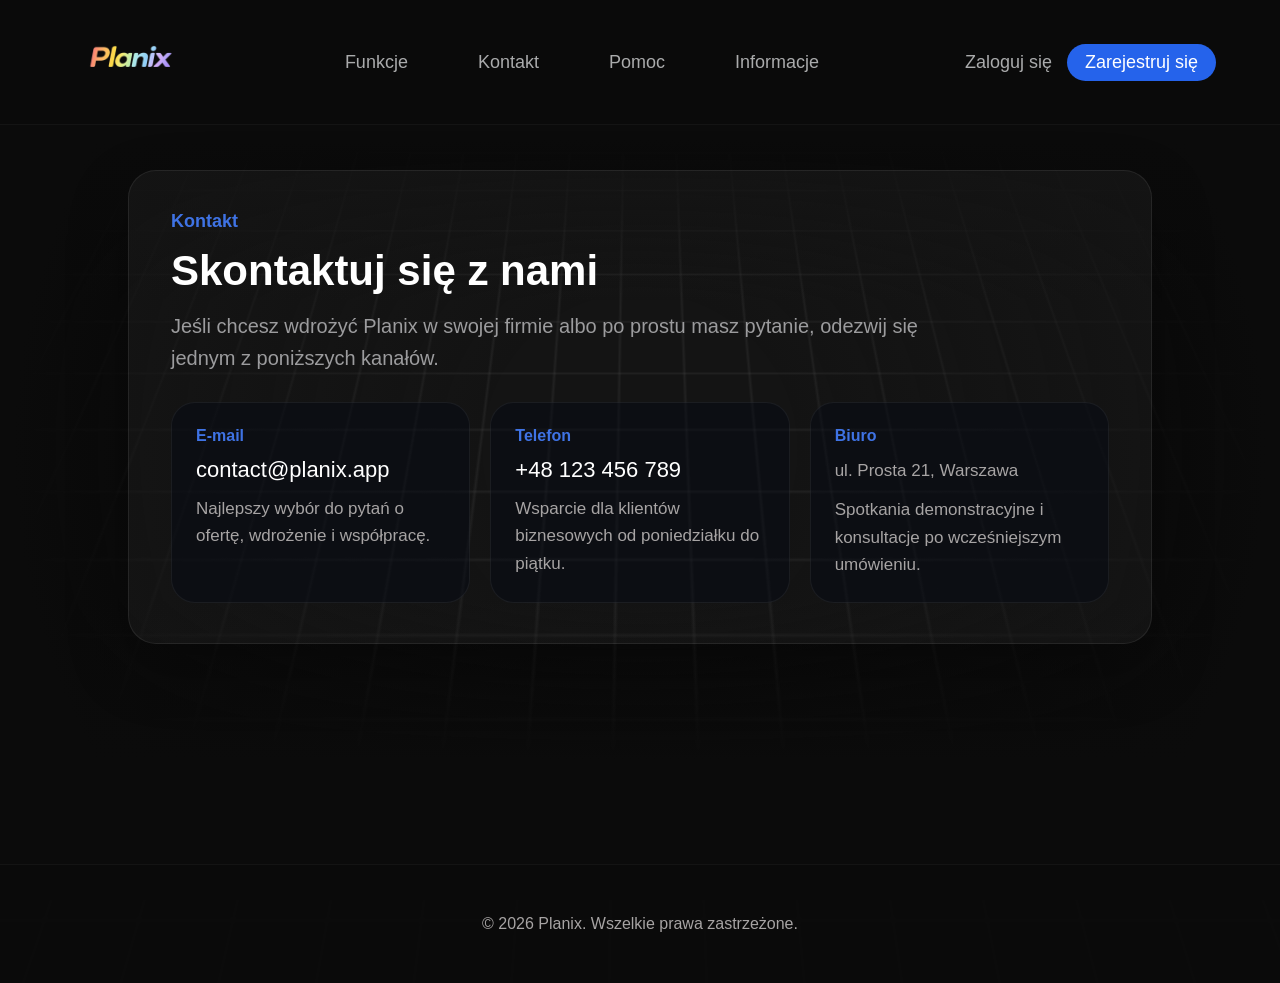
==== frontend/pages/contact.html @ fbd1f074 "add standalone info pages and update landing page styles" ====
<!doctype html>
<html lang="pl">
  <head>
    <meta charset="UTF-8" />
    <meta name="viewport" content="width=device-width, initial-scale=1.0" />
    <title>Planix | Kontakt</title>
    <link rel="stylesheet" href="../styles/index.css" />
    <link rel="stylesheet" href="../styles/info.css" />
  </head>
  <body>
    <header>
      <div class="navbar">
        <div class="nav-left">
          <a href="index.html">
            <img class="navbar-logo-shape" src="../images/logo.png" alt="logo" />
          </a>
        </div>

        <div class="nav-center">
          <a class="navbar-link" href="features.html">Funkcje</a>
          <a class="navbar-link" href="contact.html">Kontakt</a>
          <a class="navbar-link" href="help.html">Pomoc</a>
          <a class="navbar-link" href="info.html">Informacje</a>
        </div>

        <div class="nav-right">
          <a class="login-btn" href="login.html">Zaloguj się</a>
          <a class="signup-btn" href="registration.html">Zarejestruj się</a>
          <div class="menu-toggle" id="menu-toggle">&#9776;</div>
        </div>
      </div>
    </header>

    <div class="mobile-menu" id="mobile-menu">
      <a class="navbar-link" href="features.html">Funkcje</a>
      <a class="navbar-link" href="contact.html">Kontakt</a>
      <a class="navbar-link" href="help.html">Pomoc</a>
      <a class="navbar-link" href="info.html">Informacje</a>
    </div>

    <div class="overlay" id="overlay"></div>

    <main class="content info-page-content">
      <section class="info-section info-page-panel">
        <div class="section-heading">
          <span class="section-eyebrow">Kontakt</span>
          <h1 class="section-title">Skontaktuj się z nami</h1>
          <p class="section-text">
            Jeśli chcesz wdrożyć Planix w swojej firmie albo po prostu masz
            pytanie, odezwij się jednym z poniższych kanałów.
          </p>
        </div>

        <div class="contact-grid">
          <article class="contact-card">
            <span class="contact-label">E-mail</span>
            <a href="mailto:contact@planix.app">contact@planix.app</a>
            <p>Najlepszy wybór do pytań o ofertę, wdrożenie i współpracę.</p>
          </article>
          <article class="contact-card">
            <span class="contact-label">Telefon</span>
            <a href="tel:+48123456789">+48 123 456 789</a>
            <p>Wsparcie dla klientów biznesowych od poniedziałku do piątku.</p>
          </article>
          <article class="contact-card">
            <span class="contact-label">Biuro</span>
            <p class="contact-main">ul. Prosta 21, Warszawa</p>
            <p>Spotkania demonstracyjne i konsultacje po wcześniejszym umówieniu.</p>
          </article>
        </div>
      </section>
    </main>

    <div class="bottom">© 2026 Planix. Wszelkie prawa zastrzeżone.</div>
    <script src="../scripts/navigation.js"></script>
  </body>
</html>
---- frontend/styles/index.css ----
html,
body {
  height: 100%;
}

body {
  margin: 0;
  background: #0b0b0b;
  color: white;
  font-family: "Inter", sans-serif;
  display: flex;
  flex-direction: column;
}

body::before {
  content: "";
  position: fixed;
  inset: 0;
  z-index: -2;
  background-image: linear-gradient(
      rgba(255, 255, 255, 0.07) 0.8px,
      transparent 0.8px
    ),
    linear-gradient(90deg, rgba(255, 255, 255, 0.07) 0.8px, transparent 0.8px);
  background-size: 30px 30px;
  transform: perspective(1200px) rotateX(55deg) scale(1.5) translateY(150px);
  transform-origin: center top;
  opacity: 0.7;
}

body::after {
  content: "";
  position: fixed;
  inset: 0;
  z-index: -2;

  background: linear-gradient(
      to bottom,
      #0b0b0b 0%,
      #0b0b0b 140px,
      transparent 300px
    ),
    linear-gradient(to top, #0b0b0b 0%, #0b0b0b 140px, transparent 300px),
    radial-gradient(circle at center, transparent 20%, #0b0b0b 80%);
}

/*NAVBAR */

header {
  width: 100%;
  display: flex;
  justify-content: center;
  position: fixed;
  background: rgba(11, 11, 11, 0.95);
  border-bottom: 1px solid rgba(255, 255, 255, 0.04);
  z-index: 2;
}

.navbar {
  display: flex;
  align-items: center;
  justify-content: space-between;
  width: 90%;
  padding: 15px 0;
}

.navbar-logo-shape {
  height: 90px;
}

.nav-left {
  display: flex;
  align-items: center;
}

.nav-center {
  display: flex;
  gap: 30px;
  justify-content: center;
  flex: 1;
}

.navbar-link {
  color: rgb(170, 171, 172);
  font-size: 18px;
  text-decoration: none;
  font-weight: 500;
  padding: 8px 20px;
}

.navbar-link:hover {
  color: white;
}

.nav-right {
  display: flex;
  align-items: center;
  gap: 15px;
}

.login-btn {
  color: rgb(170, 171, 172);
  text-decoration: none;
  font-size: 18px;
  cursor: pointer;
}

.login-btn:hover {
  color: rgb(229, 232, 235);
}

.signup-btn {
  background: #2563eb;
  color: white;
  padding: 8px 18px;
  border-radius: 999px;
  text-decoration: none;
  font-size: 18px;
  cursor: pointer;
}

.signup-btn:hover {
  background: #5683e3;
}

/* hamburger*/
.menu-toggle {
  display: none;
  font-size: 28px;
  cursor: pointer;
}

.mobile-menu {
  position: fixed;
  top: 80px;
  right: 0;
  width: 250px;
  height: 100%;
  background: #0b0b0b;
  display: flex;
  flex-direction: column;
  gap: 20px;
  padding: 20px;
  transform: translateX(100%);
  transition: 0.3s ease;
  z-index: 999;
}

.mobile-menu {
  top: 80px;
  right: 0;
  width: 250px;
  height: 100%;
  background: #0b0b0b;
  display: flex;
  flex-direction: column;
  gap: 20px;
  padding: 20px;
  transform: translateX(100%);
  transition: 0.3s ease;
  z-index: 999;
  border-left: 1px solid rgba(255, 255, 255, 0.05);
}

.mobile-menu.active {
  transform: translateX(0);
}

.overlay {
  position: fixed;
  inset: 0;
  background: rgba(0, 0, 0, 0.6);
  opacity: 0;
  pointer-events: none;
  transition: 0.3s;
  z-index: 998;
}

.overlay.active {
  opacity: 1;
  pointer-events: all;
}

/*CONTENT*/

.content {
  display: flex;
  flex-direction: column;
  align-items: center;
  width: 100%;
  padding-top: 140px;
  flex: 1;
}

.content h1 {
  width: 80%;
  display: flex;
  flex-direction: column;
  align-items: center;
}

.header-text1 {
  font-weight: 100;
  font-size: 50px;
  padding: 40px 20px 20px 20px;
}

.header-text2 {
  font-size: 80px;
  font-weight: 800;
  padding-bottom: 20px;

  background: linear-gradient(
    90deg,
    #ff7a18,
    #ff3d77,
    #7a5cff,
    #00c6ff,
    #00ffa3
  );

  background-size: 300% 300%;
  -webkit-background-clip: text;
  -webkit-text-fill-color: transparent;
  animation: gradientMove 6s ease infinite;
}

@keyframes gradientMove {
  0% {
    background-position: 0% 50%;
  }
  50% {
    background-position: 100% 50%;
  }
  100% {
    background-position: 0% 50%;
  }
}

.header-text3 {
  width: 800px;
  font-size: 25px;
  text-align: center;
  color: rgb(108, 105, 105);
}

.content-buttons {
  display: flex;
  gap: 16px;
  padding-top: 30px;
  padding-bottom: 120px;
}

.start-btn {
  background: #2563eb;
  color: white;
  padding: 15px 30px;
  border-radius: 999px;
  font-size: 28px;
  cursor: pointer;
}

.start-btn:hover {
  background: #5683e5;
}

.download-btn {
  background: none;
  color: rgb(39, 128, 69);
  padding: 15px 30px;
  border-radius: 999px;
  font-size: 28px;
  border: solid rgb(39, 128, 69) 0.5px;
  cursor: pointer;
}

.download-btn:hover {
  border: solid rgb(68, 184, 107) 0.5px;
  color: rgb(68, 184, 107);
}

/*DESCRIPTION*/

.description {
  display: flex;
  gap: 40px;
  width: 80%;
  padding-top: 30px;
  padding-bottom: 120px;
  border: 1px solid rgba(255, 255, 255, 0.08);
  border-radius: 28px;
  background: rgba(255, 255, 255, 0.04);
  box-shadow: 0 24px 60px rgba(0, 0, 0, 0.28);
  position: relative;
  z-index: 1;
}

.description-img {
  height: 400px;
  width: 50%;
  transform: perspective(1000px) rotateX(-10deg) rotateY(-40deg);
  position: relative;
  z-index: -1;
}

.description-container {
  width: 50%;
  padding-top: 110px;
  display: flex;
  flex-direction: column;
}

.description-text1 {
  font-size: 30px;
  color: #3f73e4;
  padding-bottom: 20px;
  padding-left: 50px;
  font-weight: 600;
}

.description-text2 {
  font-size: 50px;
  font-weight: 800;
  padding-bottom: 20px;
  padding-left: 50px;
}

.description-text3 {
  font-size: 20px;
  color: #9c9c9e;
  line-height: 26px;
  padding-left: 50px;
}

/*FOOTER */

.bottom {
  padding: 50px;
  display: flex;
  justify-content: center;
  align-items: center;
  background: rgba(11, 11, 11, 0.95);
  border-top: 1px solid rgba(255, 255, 255, 0.04);
  color: #a7a4a4;
  margin-top: 180px;
}

/* RESPONSIVE  */

/* TABLET */
@media (max-width: 1200px) {
  .nav-center {
    display: none;
  }
  .header-text1 {
    font-size: 30px;
  }

  .header-text2 {
    font-size: 48px;
  }

  .header-text3 {
    font-size: 16px;
    width: 90%;
  }

  .menu-toggle {
    display: block;
  }

  .menu-toggle {
    display: block;
    margin-left: auto;
  }

  .navbar {
    justify-content: space-between;
  }

  .start-btn,
  .download-btn {
    font-size: 18px;
    padding: 10px 20px;
  }

  .description {
    display: none;
  }
}

/* MOBILE */
@media (max-width: 768px) {
  .nav-center {
    display: none;
  }

  .menu-toggle {
    display: block;
  }

  .navbar-logo-shape {
    height: 60px;
  }

  .header-text1 {
    font-size: 20px;
  }

  .header-text2 {
    font-size: 30px;
  }

  .menu-toggle {
    display: block;
    margin-left: auto;
  }

  .navbar {
    justify-content: space-between;
  }

  .header-text3 {
    font-size: 14px;
  }

  .content-buttons {
    flex-direction: column;
    align-items: center;
  }

  .description {
    display: none;
  }
}
---- frontend/styles/info.css ----
.info-page-content {
  padding-bottom: 40px;
}

.info-page-content h1.section-title {
  width: auto;
  display: block;
}

.info-page-panel {
  width: 80%;
  margin-top: 30px;
  padding: 40px 42px;
  border: 1px solid rgba(255, 255, 255, 0.08);
  border-radius: 28px;
  background: rgba(255, 255, 255, 0.04);
  box-shadow: 0 24px 60px rgba(0, 0, 0, 0.28);
  box-sizing: border-box;
}

.section-heading {
  max-width: 760px;
  margin-bottom: 28px;
}

.section-eyebrow {
  display: inline-flex;
  margin-bottom: 16px;
  color: #3f73e4;
  font-size: 18px;
  font-weight: 600;
}

.section-title {
  margin: 0 0 16px;
  font-size: 42px;
  line-height: 1.1;
}

.section-text {
  margin: 0;
  color: #9c9c9e;
  font-size: 20px;
  line-height: 1.6;
}

.feature-grid,
.contact-grid,
.about-grid {
  display: grid;
  gap: 20px;
}

.feature-grid {
  grid-template-columns: repeat(2, minmax(0, 1fr));
}

.contact-grid,
.about-grid {
  grid-template-columns: repeat(3, minmax(0, 1fr));
}

.feature-card,
.contact-card,
.faq-item,
.about-card {
  border: 1px solid rgba(255, 255, 255, 0.06);
  border-radius: 24px;
  background: rgba(6, 11, 22, 0.45);
  padding: 24px;
}

.feature-card h3,
.faq-item h3 {
  margin: 0 0 14px;
  font-size: 24px;
}

.feature-card p,
.contact-card p,
.faq-item p,
.about-card p {
  margin: 0;
  color: #a7a4a4;
  font-size: 17px;
  line-height: 1.6;
}

.contact-grid {
  align-items: stretch;
}

.contact-card {
  display: flex;
  flex-direction: column;
  gap: 12px;
}

.contact-label {
  color: #3f73e4;
  font-size: 16px;
  font-weight: 600;
}

.contact-card a,
.contact-main {
  color: white;
  font-size: 22px;
  text-decoration: none;
}

.faq-list {
  display: grid;
  gap: 18px;
}

.about-card strong {
  display: block;
  margin-bottom: 14px;
  font-size: 26px;
}

@media (max-width: 1200px) {
  .info-page-panel {
    width: calc(100% - 48px);
    padding: 32px 24px;
  }

  .section-title {
    font-size: 32px;
  }

  .section-text {
    font-size: 17px;
  }

  .feature-grid,
  .contact-grid,
  .about-grid {
    grid-template-columns: 1fr;
  }
}

@media (max-width: 768px) {
  .info-page-panel {
    width: calc(100% - 28px);
    padding: 24px 18px;
  }

  .section-title {
    font-size: 26px;
  }

  .section-eyebrow {
    font-size: 16px;
  }

  .section-text,
  .feature-card p,
  .contact-card p,
  .faq-item p,
  .about-card p {
    font-size: 15px;
  }

  .feature-card h3,
  .faq-item h3,
  .about-card strong,
  .contact-card a,
  .contact-main {
    font-size: 20px;
  }
}
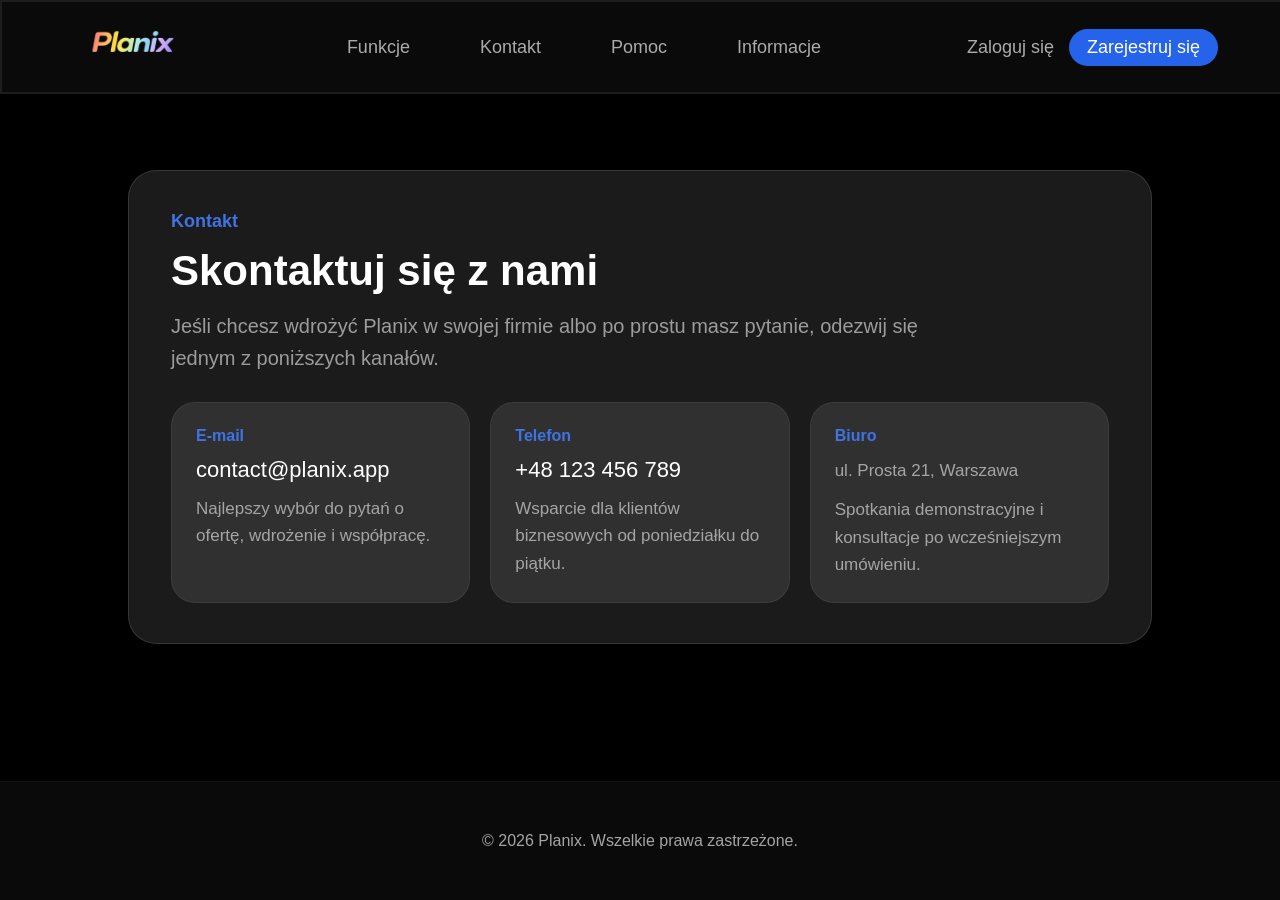
==== commit 2b0fb349: "Reorganize frontend scripts and update user page task creation" ====
--- a/frontend/pages/contact.html
+++ b/frontend/pages/contact.html
@@ -12,7 +12,11 @@
       <div class="navbar">
         <div class="nav-left">
           <a href="index.html">
-            <img class="navbar-logo-shape" src="../images/logo.png" alt="logo" />
+            <img
+              class="navbar-logo-shape"
+              src="../images/logo.png"
+              alt="logo"
+            />
           </a>
         </div>
 
@@ -65,13 +69,15 @@
           <article class="contact-card">
             <span class="contact-label">Biuro</span>
             <p class="contact-main">ul. Prosta 21, Warszawa</p>
-            <p>Spotkania demonstracyjne i konsultacje po wcześniejszym umówieniu.</p>
+            <p>
+              Spotkania demonstracyjne i konsultacje po wcześniejszym umówieniu.
+            </p>
           </article>
         </div>
       </section>
     </main>
 
     <div class="bottom">© 2026 Planix. Wszelkie prawa zastrzeżone.</div>
-    <script src="../scripts/navigation.js"></script>
+    <script src="../scripts/pages/navigation.js"></script>
   </body>
 </html>
--- a/frontend/styles/index.css
+++ b/frontend/styles/index.css
@@ -9,6 +9,7 @@
   color: white;
   font-family: "Inter", sans-serif;
   display: flex;
+  min-height: 100vh;
   flex-direction: column;
 }
 
@@ -17,15 +18,25 @@
   position: fixed;
   inset: 0;
   z-index: -2;
-  background-image: linear-gradient(
-      rgba(255, 255, 255, 0.07) 0.8px,
-      transparent 0.8px
-    ),
-    linear-gradient(90deg, rgba(255, 255, 255, 0.07) 0.8px, transparent 0.8px);
-  background-size: 30px 30px;
+  background-image:
+    linear-gradient(rgba(0, 200, 255, 0.3) 0.3px, transparent 1.5px),
+    linear-gradient(90deg, rgba(0, 200, 255, 0.3) 1.5px, transparent 1.5px);
+  background-size: 35px 35px;
+
   transform: perspective(1200px) rotateX(55deg) scale(1.5) translateY(150px);
   transform-origin: center top;
-  opacity: 0.7;
+  opacity: var(--grid-opacity, 0.7);
+  transition: opacity 0.1s ease-out;
+  animation: gridHue 10s linear infinite;
+}
+
+@keyframes gridHue {
+  0% {
+    filter: hue-rotate(0deg);
+  }
+  100% {
+    filter: hue-rotate(360deg);
+  }
 }
 
 body::after {
@@ -44,6 +55,26 @@
     radial-gradient(circle at center, transparent 20%, #0b0b0b 80%);
 }
 
+@keyframes gridColor {
+  0% {
+    background-image:
+      linear-gradient(rgba(255, 255, 255, 0.08) 1px, transparent 1px),
+      linear-gradient(90deg, rgba(255, 255, 255, 0.08) 1px, transparent 1px);
+  }
+
+  50% {
+    background-image:
+      linear-gradient(rgba(0, 198, 255, 0.2) 1px, transparent 1px),
+      linear-gradient(90deg, rgba(0, 198, 255, 0.2) 1px, transparent 1px);
+  }
+
+  100% {
+    background-image:
+      linear-gradient(rgba(255, 255, 255, 0.08) 1px, transparent 1px),
+      linear-gradient(90deg, rgba(255, 255, 255, 0.08) 1px, transparent 1px);
+  }
+}
+
 /*NAVBAR */
 
 header {
@@ -54,6 +85,8 @@
   background: rgba(11, 11, 11, 0.95);
   border-bottom: 1px solid rgba(255, 255, 255, 0.04);
   z-index: 2;
+  border: 2px solid rgba(255, 255, 255, 0.08);
+  height: 90px;
 }
 
 .navbar {
@@ -200,9 +233,22 @@
 }
 
 .header-text1 {
+  font-family: "Franklin Gothic Medium", "Arial Narrow", Arial, sans-serif;
   font-weight: 100;
   font-size: 50px;
   padding: 40px 20px 20px 20px;
+}
+
+@keyframes gradientMove {
+  0% {
+    background-position: 0% 50%;
+  }
+  50% {
+    background-position: 100% 50%;
+  }
+  100% {
+    background-position: 0% 50%;
+  }
 }
 
 .header-text2 {
@@ -220,24 +266,16 @@
   );
 
   background-size: 300% 300%;
+  background-position: 0% 50%;
+
   -webkit-background-clip: text;
   -webkit-text-fill-color: transparent;
+
   animation: gradientMove 6s ease infinite;
 }
 
-@keyframes gradientMove {
-  0% {
-    background-position: 0% 50%;
-  }
-  50% {
-    background-position: 100% 50%;
-  }
-  100% {
-    background-position: 0% 50%;
-  }
-}
-
 .header-text3 {
+  font-family: "Gill Sans", "Gill Sans MT", Calibri, "Trebuchet MS", sans-serif;
   width: 800px;
   font-size: 25px;
   text-align: center;
@@ -248,7 +286,7 @@
   display: flex;
   gap: 16px;
   padding-top: 30px;
-  padding-bottom: 120px;
+  padding-bottom: 150px;
 }
 
 .start-btn {
@@ -285,7 +323,7 @@
   display: flex;
   gap: 40px;
   width: 80%;
-  padding-top: 30px;
+  padding-top: 0px;
   padding-bottom: 120px;
   border: 1px solid rgba(255, 255, 255, 0.08);
   border-radius: 28px;
@@ -332,6 +370,29 @@
   padding-left: 50px;
 }
 
+.other-description {
+  padding-top: 50px;
+  padding-bottom: 50px;
+  display: flex;
+  justify-content: space-between;
+  width: 80%;
+}
+
+.diagram-img {
+  height: 500px;
+  width: 700px;
+}
+
+.diagram-description {
+  padding-left: 40px;
+  line-height: 30px;
+}
+
+.diagram-description p {
+  font-size: 18px;
+  color: #9c9c9e;
+}
+
 /*FOOTER */
 
 .bottom {
@@ -342,7 +403,6 @@
   background: rgba(11, 11, 11, 0.95);
   border-top: 1px solid rgba(255, 255, 255, 0.04);
   color: #a7a4a4;
-  margin-top: 180px;
 }
 
 /* RESPONSIVE  */
@@ -387,6 +447,15 @@
   .description {
     display: none;
   }
+
+  .other-description {
+    display: none;
+  }
+
+  .bottom {
+    padding: 20px 14px;
+    font-size: 14px;
+  }
 }
 
 /* MOBILE */
@@ -432,4 +501,12 @@
   .description {
     display: none;
   }
-}
+
+  .other-description {
+    display: none;
+  }
+  .bottom {
+    padding: 20px 14px;
+    font-size: 14px;
+  }
+}
--- a/frontend/styles/info.css
+++ b/frontend/styles/info.css
@@ -1,3 +1,9 @@
+html,
+body {
+  background: #000 !important;
+  background-image: none !important;
+}
+
 .info-page-content {
   padding-bottom: 40px;
 }
@@ -11,9 +17,9 @@
   width: 80%;
   margin-top: 30px;
   padding: 40px 42px;
-  border: 1px solid rgba(255, 255, 255, 0.08);
+  border: 1px solid rgba(255, 255, 255, 0.12);
   border-radius: 28px;
-  background: rgba(255, 255, 255, 0.04);
+  background: rgba(97, 94, 94, 0.292);
   box-shadow: 0 24px 60px rgba(0, 0, 0, 0.28);
   box-sizing: border-box;
 }
@@ -66,7 +72,7 @@
 .about-card {
   border: 1px solid rgba(255, 255, 255, 0.06);
   border-radius: 24px;
-  background: rgba(6, 11, 22, 0.45);
+  background: rgba(110, 113, 117, 0.247);
   padding: 24px;
 }
 
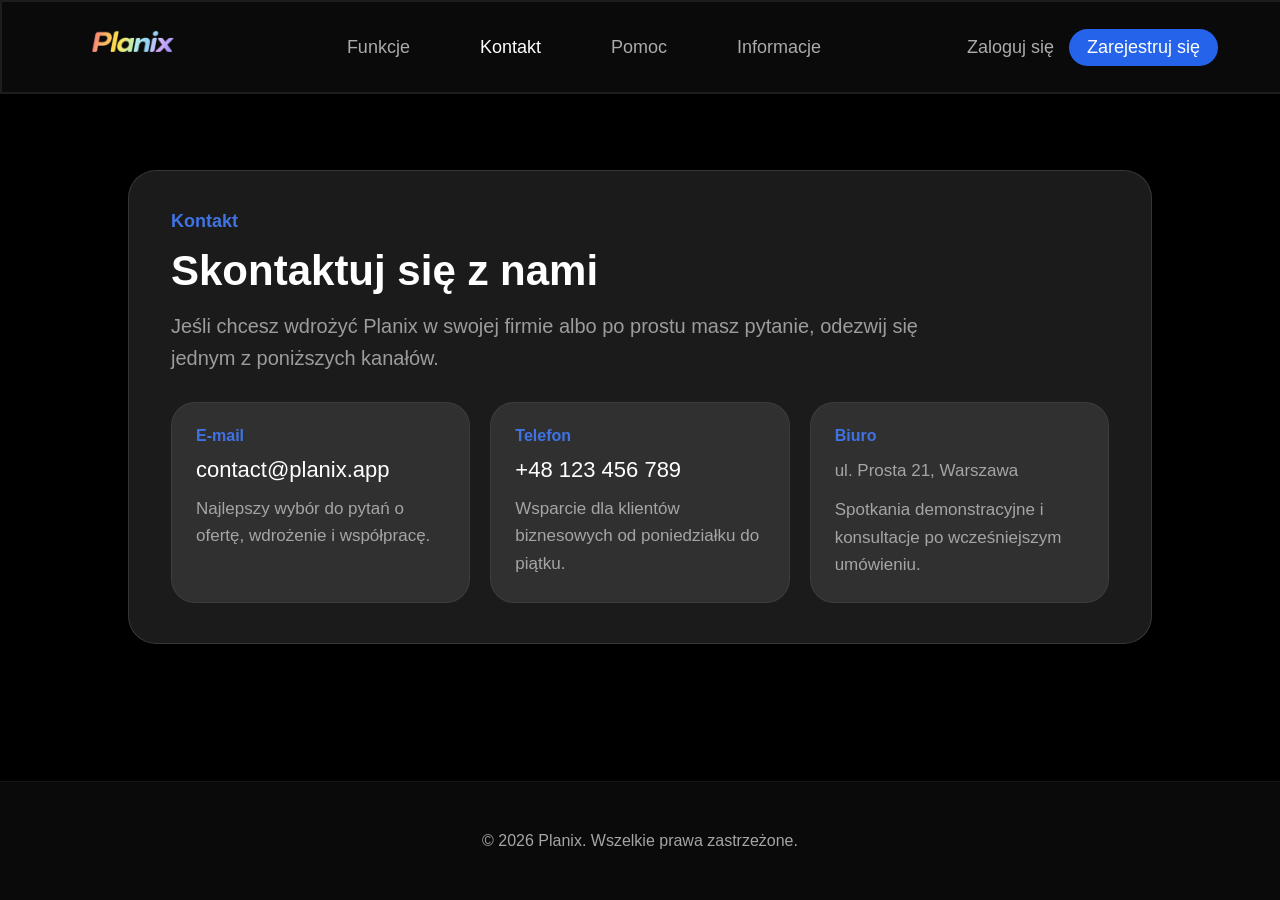
==== commit af9db151: "add favicon to frontend pages" ====
--- a/frontend/pages/contact.html
+++ b/frontend/pages/contact.html
@@ -4,6 +4,7 @@
     <meta charset="UTF-8" />
     <meta name="viewport" content="width=device-width, initial-scale=1.0" />
     <title>Planix | Kontakt</title>
+    <link rel="icon" type="image/png" href="../favicon.png" />
     <link rel="stylesheet" href="../styles/index.css" />
     <link rel="stylesheet" href="../styles/info.css" />
   </head>
--- a/frontend/styles/index.css
+++ b/frontend/styles/index.css
@@ -45,12 +45,8 @@
   inset: 0;
   z-index: -2;
 
-  background: linear-gradient(
-      to bottom,
-      #0b0b0b 0%,
-      #0b0b0b 140px,
-      transparent 300px
-    ),
+  background:
+    linear-gradient(to bottom, #0b0b0b 0%, #0b0b0b 140px, transparent 300px),
     linear-gradient(to top, #0b0b0b 0%, #0b0b0b 140px, transparent 300px),
     radial-gradient(circle at center, transparent 20%, #0b0b0b 80%);
 }
@@ -122,6 +118,10 @@
 }
 
 .navbar-link:hover {
+  color: white;
+}
+
+.navbar-link.active {
   color: white;
 }
 
